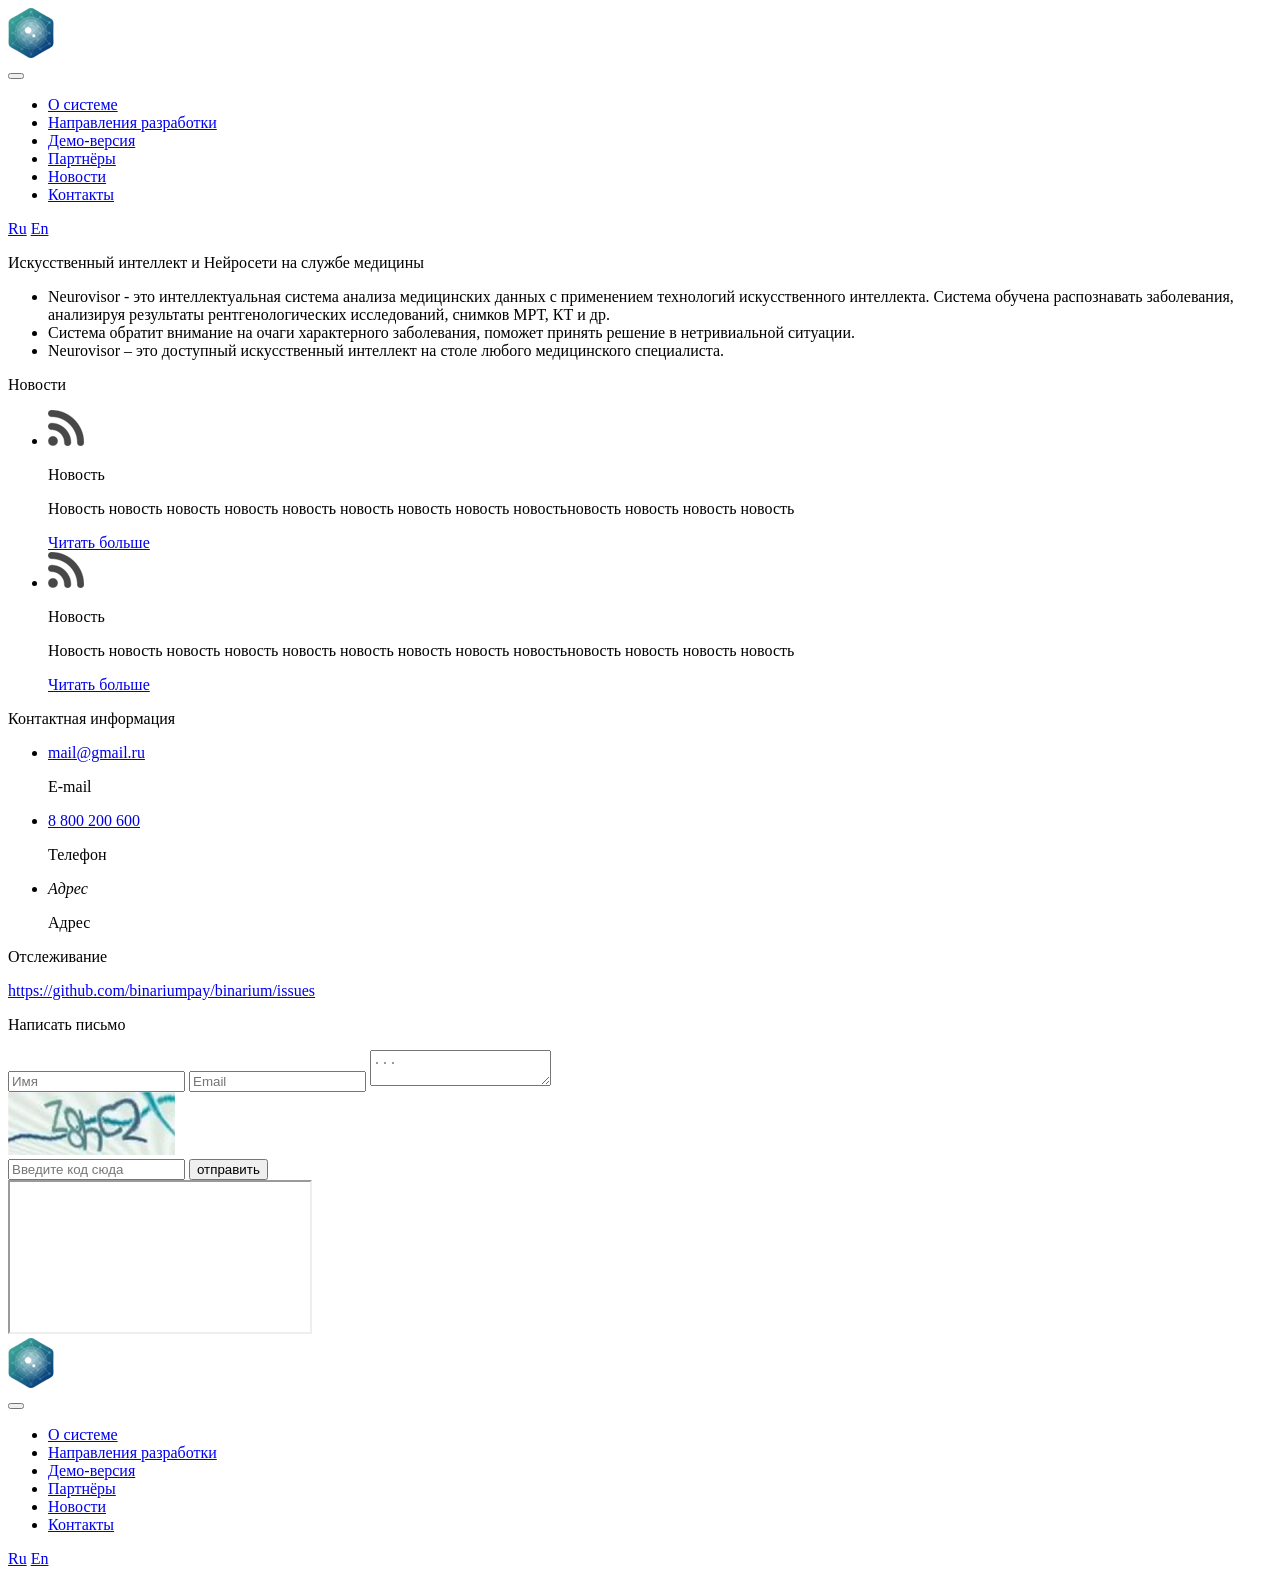
==== index.html @ 5d51b723 "Header" ====
<!DOCTYPE html>
<html lang="ru">
<head>
  <meta charset="UTF-8">
  <meta  name="viewport" content="width=device-width,initial-scale=1">
  <title>Neurovisor</title>
  <link rel="stylesheet" href="css/style.min.css">
</head>
<body>
  <header class="header">
    <div class="header__wrap wrapper">
      <div class="logo">
        <img src="img/images/logo.png" alt="Logo">
      </div>
      <nav class="menu">
        <button type="button" class="menu__btn"></button>
        <ul class="menu__list">
          <li class="menu__item">
            <a href="#" class="menu__link menu__link--active">О системе</a>
          </li>
          <li class="menu__item">
            <a href="#" class="menu__link">Направления разработки</a>
          </li>
          <li class="menu__item">
            <a href="#" class="menu__link">Демо-версия</a>
          </li>
          <li class="menu__item">
            <a href="#" class="menu__link">Партнёры</a>
          </li>
          <li class="menu__item">
            <a href="#" class="menu__link">Новости</a>
          </li>
          <li class="menu__item">
            <a href="#" class="menu__link">Контакты</a>
          </li>
        </ul>
      </nav>
    </div>
    <div class="header__langs">
      <a href="#" class="header__lang header__lang--active">Ru</a>
      <a href="#" class="header__lang">En</a>
    </div>
  </header>
  
  <main>
    <section class="promo">
      <div class="wrapper">
        <div class="promo__info">
          <p class="promo__title">Искусственный интеллект и Нейросети на службе медицины</p>
          <ul class="promo__list">
            <li>Neurovisor - это интеллектуальная система анализа медицинских данных с применением технологий искусственного интеллекта. Система обучена распознавать заболевания, анализируя результаты рентгенологических исследований, снимков МРТ, КТ и др.</li>
            <li>Система обратит внимание на очаги характерного заболевания, поможет принять решение в нетривиальной ситуации.</li>
            <li>Neurovisor – это доступный искусственный интеллект на столе любого медицинского специалиста.</li>
          </ul>
        </div>
      </div>
    </section>
    
    <section class="news">
      <div class="wrapper">
        <p class="title">Новости</p>
        <ul class="news__list">
          <li class="news__block">
            <img src="img/icons/icon-1.png" alt="Новости">
            <p class="news__info">Новость</p>
            <p>Новость новость новость новость новость новость новость новость новостьновость новость новость новость</p>
            <a href="#" class="btn btn--green news__btn">Читать больше</a>
          </li>
          <li class="news__block">
            <img src="img/icons/icon-1.png" alt="Новости">
            <p class="news__info">Новость</p>
            <p>Новость новость новость новость новость новость новость новость новостьновость новость новость новость</p>
            <a href="#" class="btn btn--green news__btn">Читать больше</a>
          </li>
        </ul>
      </div>
    </section>
    
    <section class="subscribe">
      <div class="wrapper">
        <p class="title">Контактная информация</p>
      </div>
    </section>
    
    <section class="feedback wrapper">
      <ul class="feedback__list">
        <li class="feedback__item feedback__item--mail">
          <a href="mailto:mail@gmail.ru">mail@gmail.ru</a>
          <p>E-mail</p>
        </li>
        <li class="feedback__item feedback__item--phone">
          <a href="Tel:+7800200600">8 800 200 600</a>
          <p>Телефон</p>
        </li>
        <li class="feedback__item feedback__item--address">
          <address>Адрес</address>
          <p>Адрес</p>
        </li>
      </ul>
      
      <p class="feedback__title">Отслеживание</p>
      <a href="#" class="feedback__link">https://github.com/binariumpay/binarium/issues</a>
      
      <p class="feedback__title">Написать письмо</p>
      <form action="#" method="post" class="feedback__form">
        <input type="text" name="name" class="feedback__input" placeholder="Имя">
        <input type="email" name="email" class="feedback__input" placeholder="Email">
        <textarea name="text" class="feedback__text" placeholder="..."></textarea>
        <div class="feedback__bottom">
          <div class="feedback__captcha">
            <img src="img/images/captcha.jpg" alt="captcha" width="167" height="63">
          </div>
          <input type="text" class="feedback__number" placeholder="Введите код сюда">
          <button type="submit" class="feedback__btn">отправить</button>
        </div>
      </form>
    </section>
    
     <section class="map">
      <iframe src="https://yandex.com/map-widget/v1/-/CBqy7CbFsC"></iframe>
    </section>
  </main>
  
  <footer class="footer">
    <div class="header__wrap wrapper">
      <div class="logo">
        <img src="img/images/logo.png" alt="Logo">
      </div>
      <nav class="menu">
        <button type="button" class="menu__btn"></button>
        <ul class="menu__list">
          <li class="menu__item">
            <a href="#" class="menu__link menu__link--active">О системе</a>
          </li>
          <li class="menu__item">
            <a href="#" class="menu__link">Направления разработки</a>
          </li>
          <li class="menu__item">
            <a href="#" class="menu__link">Демо-версия</a>
          </li>
          <li class="menu__item">
            <a href="#" class="menu__link">Партнёры</a>
          </li>
          <li class="menu__item">
            <a href="#" class="menu__link">Новости</a>
          </li>
          <li class="menu__item">
            <a href="#" class="menu__link">Контакты</a>
          </li>
        </ul>
      </nav>
    </div>
    <div class="header__langs">
      <a href="#" class="header__lang header__lang--active">Ru</a>
      <a href="#" class="header__lang">En</a>
    </div>
  </footer>
  
  <script src="js/jquery-3.2.1.min.js"></script>
  
  <!-- Mobile menu -->
  <script>
    $('.menu__btn').click(function() {
      $('.menu').toggleClass('menu--opened');
      $('.menu__list').slideToggle();
    })
  </script>
</body>
</html>
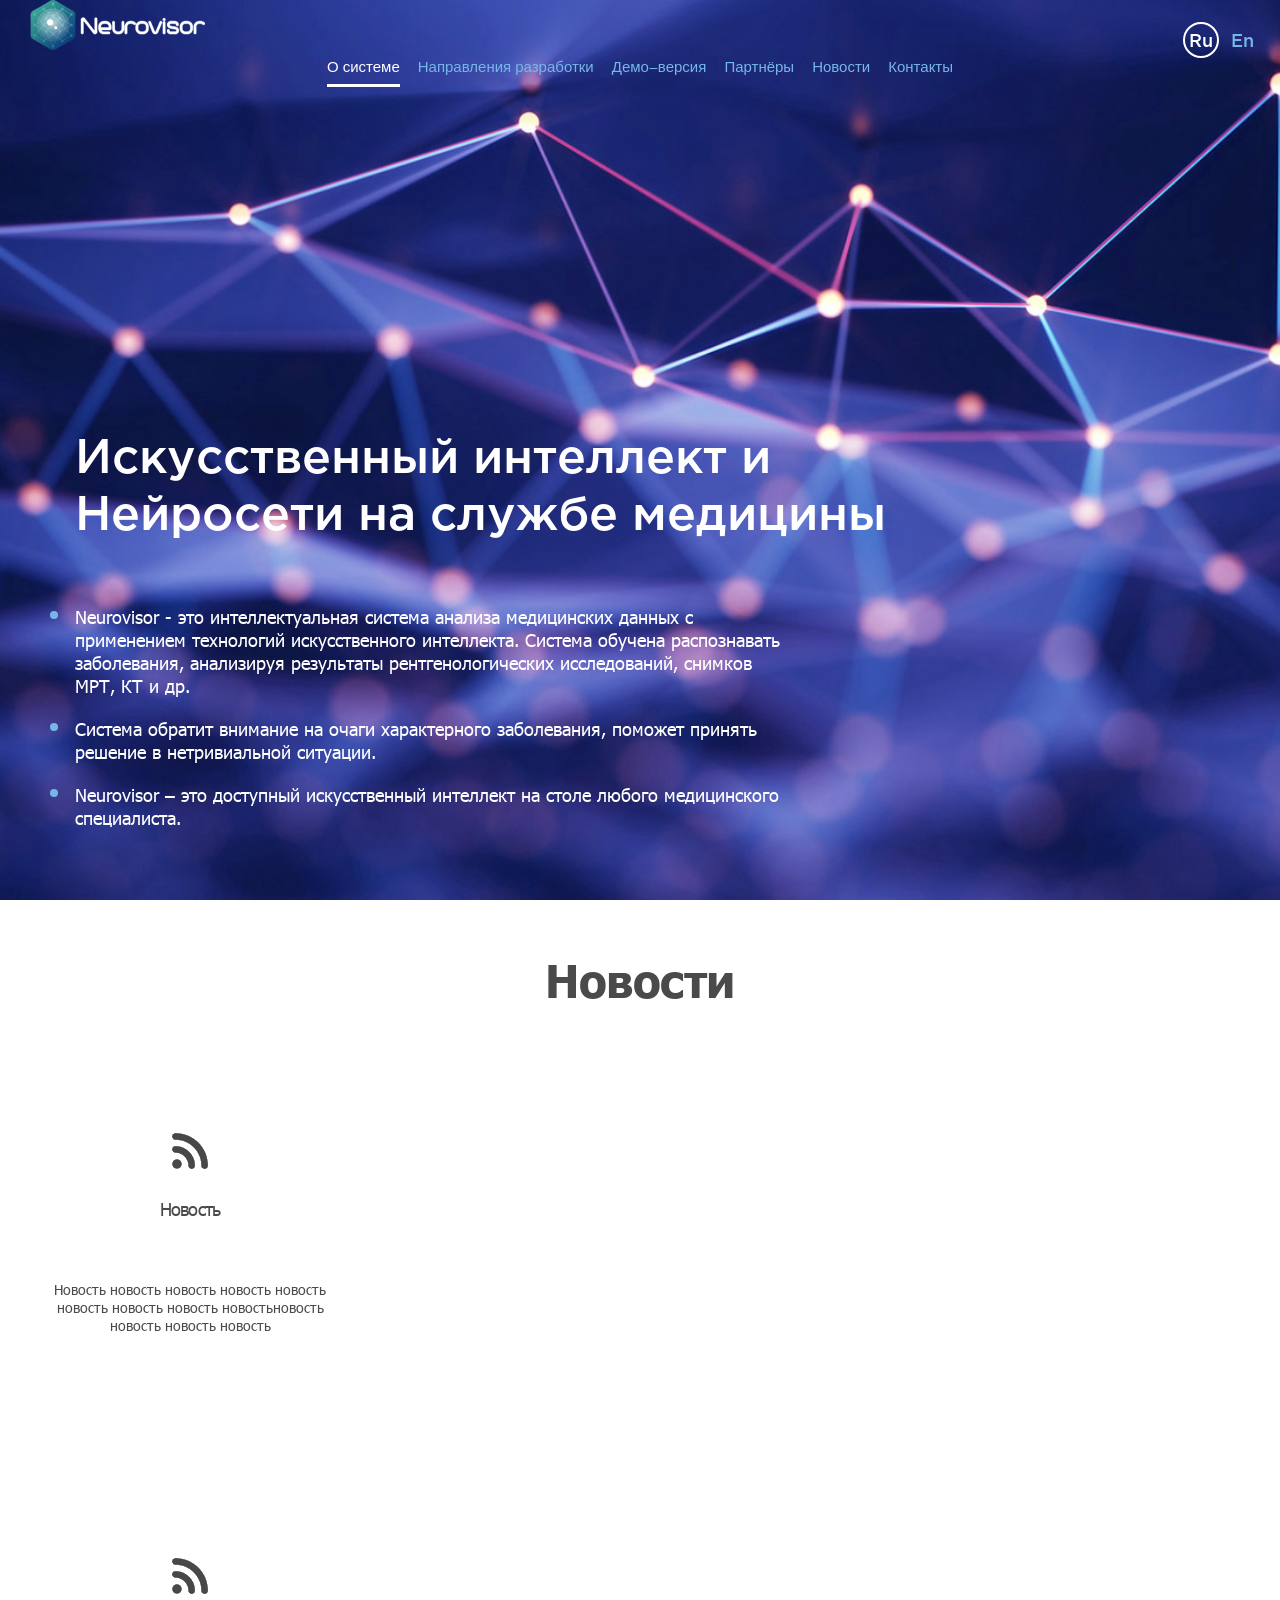
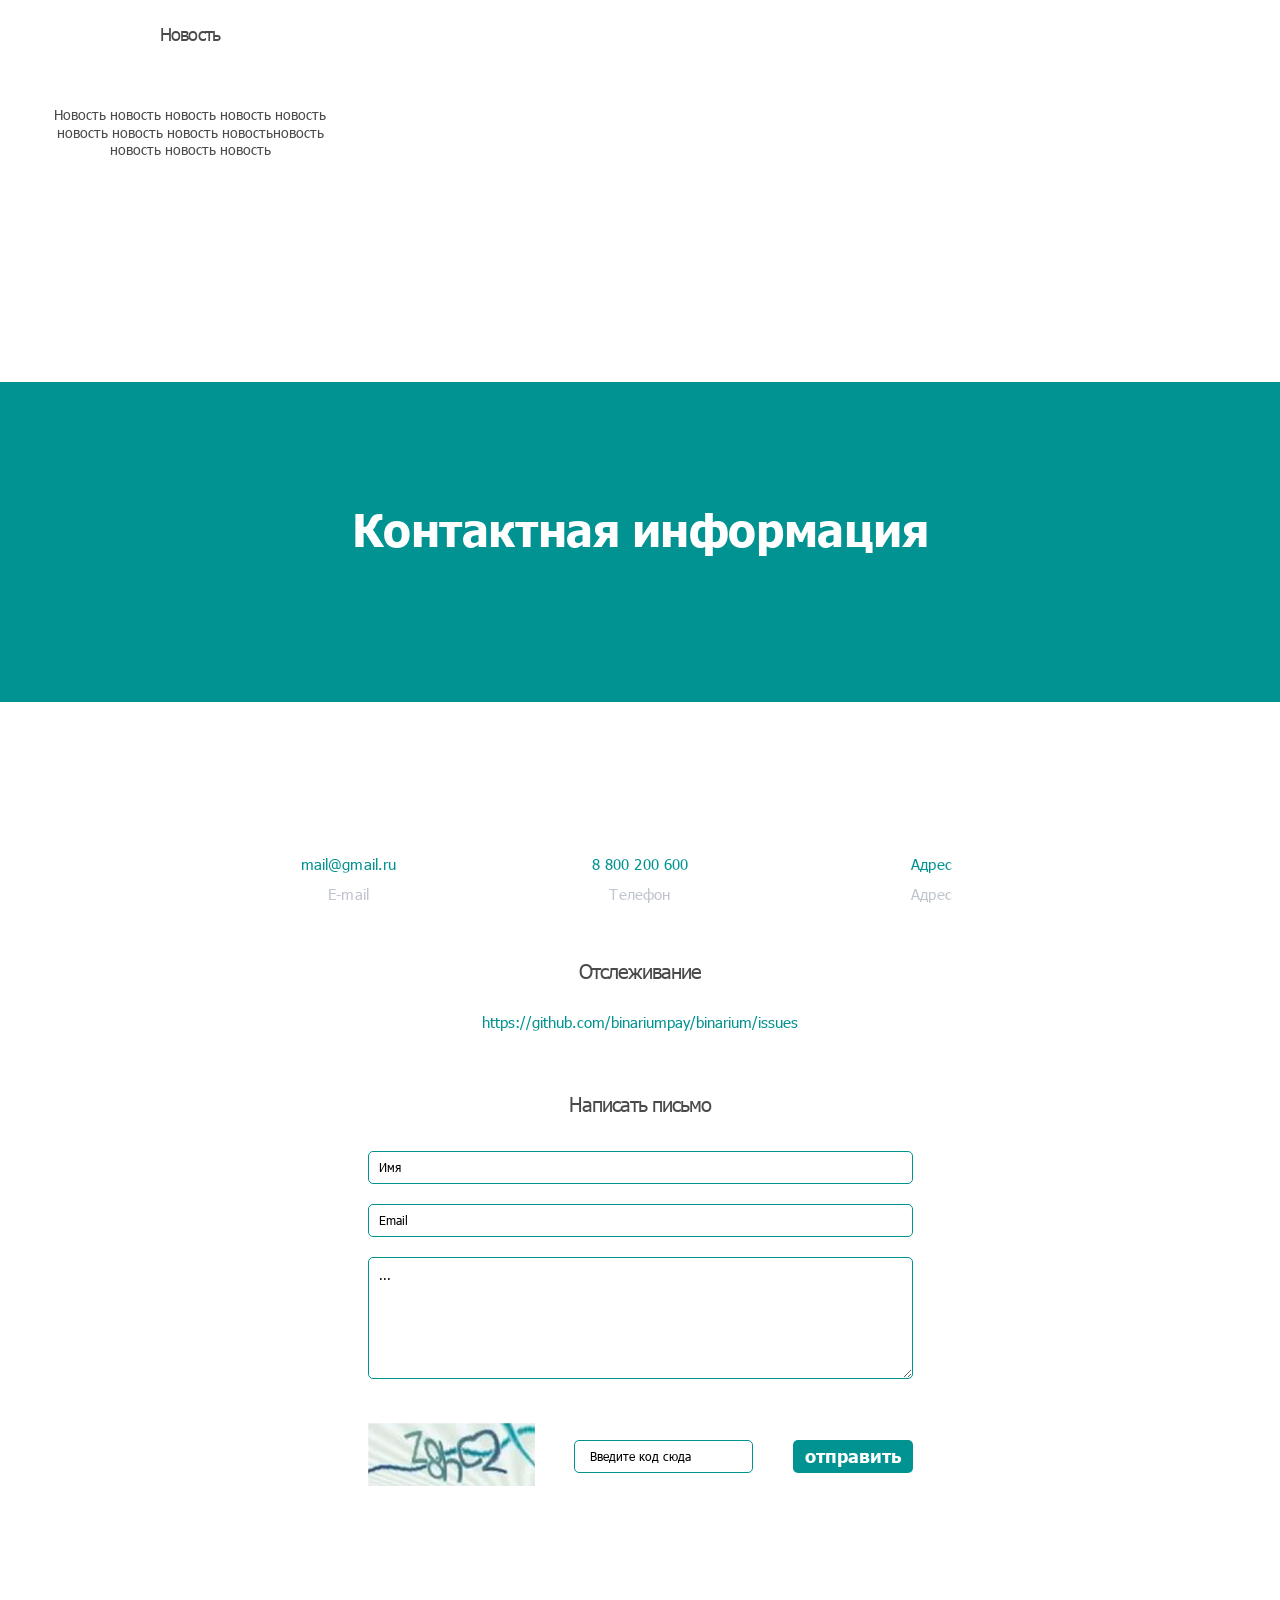
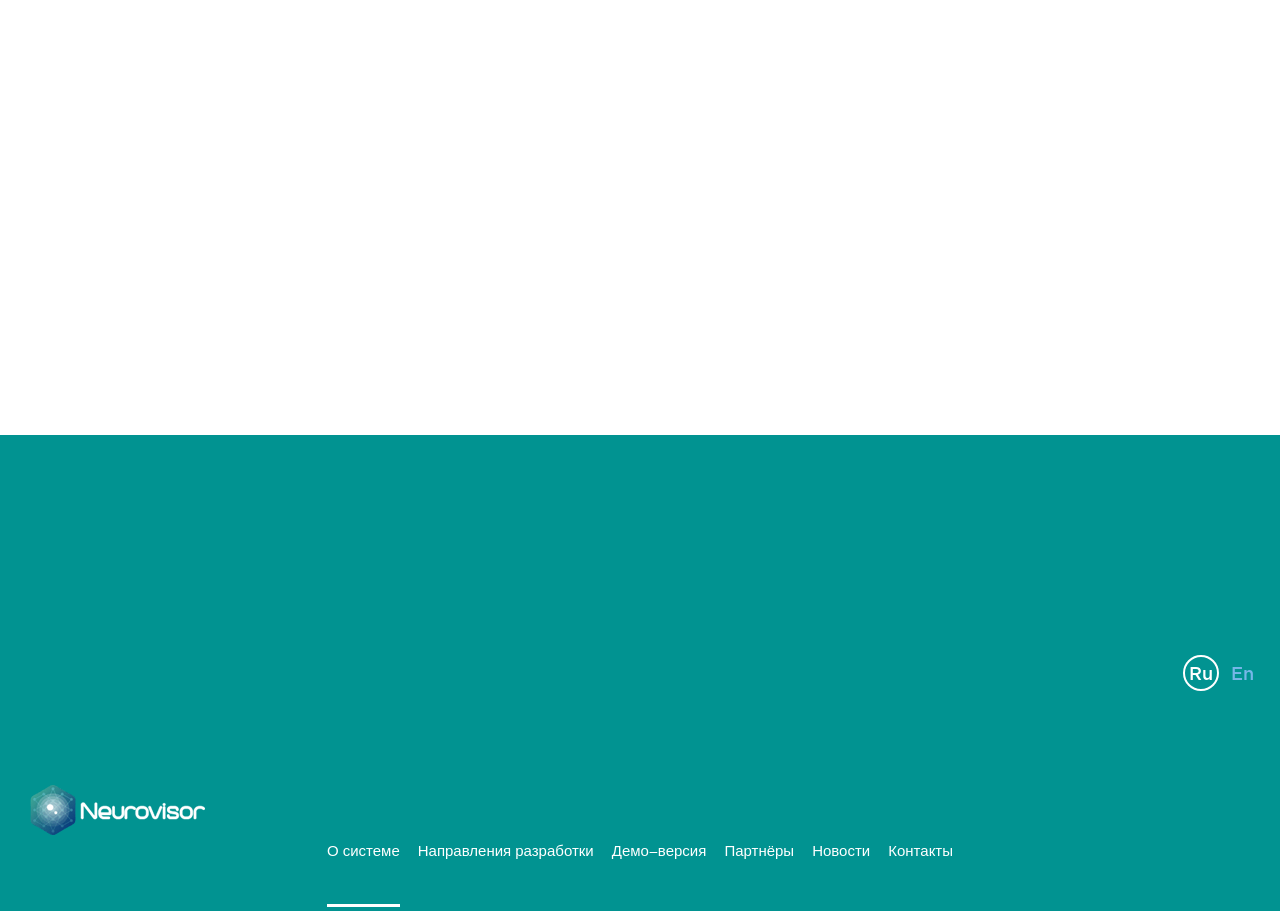
==== commit a8f97b82: "Desktop" ====
--- a/index.html
+++ b/index.html
@@ -8,7 +8,7 @@
 </head>
 <body>
   <header class="header">
-    <div class="header__wrap wrapper">
+    <div class="wrapper wrapper--menu">
       <div class="logo">
         <img src="img/images/logo.png" alt="Logo">
       </div>
@@ -64,13 +64,13 @@
             <img src="img/icons/icon-1.png" alt="Новости">
             <p class="news__info">Новость</p>
             <p>Новость новость новость новость новость новость новость новость новостьновость новость новость новость</p>
-            <a href="#" class="btn btn--green news__btn">Читать больше</a>
+            <a href="#" class="btn news__btn">Читать больше</a>
           </li>
           <li class="news__block">
             <img src="img/icons/icon-1.png" alt="Новости">
             <p class="news__info">Новость</p>
             <p>Новость новость новость новость новость новость новость новость новостьновость новость новость новость</p>
-            <a href="#" class="btn btn--green news__btn">Читать больше</a>
+            <a href="#" class="btn news__btn">Читать больше</a>
           </li>
         </ul>
       </div>
@@ -122,7 +122,7 @@
   </main>
   
   <footer class="footer">
-    <div class="header__wrap wrapper">
+    <div class="wrapper wrapper--menu">
       <div class="logo">
         <img src="img/images/logo.png" alt="Logo">
       </div>
--- a/css/style.min.css
+++ b/css/style.min.css
@@ -0,0 +1,3 @@
+@font-face{font-weight:400;font-family:"Tahoma";font-style:normal;src:url(../fonts/tahoma.woff2) format("woff2"),url(../fonts/tahoma.woff) format("woff")}@font-face{font-weight:700;font-family:"Tahoma";font-style:normal;src:url(../fonts/tahomabd.woff2) format("woff2"),url(../fonts/tahomabd.woff) format("woff")}@font-face{font-weight:400;font-family:"Helios";font-style:normal;src:url(../fonts/Helios.woff2) format("woff2"),url(../fonts/Helios.woff) format("woff")}@font-face{font-weight:500;font-family:"Gotham Pro";font-style:normal;src:url(../fonts/gothapromed.woff2) format("woff2"),url(../fonts/gothapromed.woff) format("woff")}
+/*! normalize.css v4.1.1 | MIT License | github.com/necolas/normalize.css */
+html{font-family:sans-serif;-ms-text-size-adjust:100%;-webkit-text-size-adjust:100%;-webkit-box-sizing:border-box;box-sizing:border-box}body{margin:0;font-family:"Tahoma","Arial",sans-serif;font-size:14px;line-height:1.28;font-weight:400;color:#4a4a4a}article,aside,details,figcaption,figure,footer,header,main,menu,nav,section,summary{display:block}audio,canvas,progress,video{display:inline-block}audio:not([controls]){display:none;height:0}progress,sub,sup{vertical-align:baseline}[hidden],template{display:none}a{background-color:transparent;-webkit-text-decoration-skip:objects;text-decoration:none}a:active,a:hover{outline-width:0}abbr[title]{border-bottom:none;-webkit-text-decoration:underline dotted;text-decoration:underline dotted}b,strong{font-weight:bolder}dfn{font-style:italic}h1{font-size:2em;margin:.67em 0}mark{background-color:#ff0;color:#000}small{font-size:80%}sub,sup{font-size:75%;line-height:0;position:relative}sub{bottom:-.25em}sup{top:-.5em}img{border-style:none;max-width:100%;height:auto}svg:not(:root){overflow:hidden}code,kbd,pre,samp{font-family:monospace,monospace;font-size:1em}hr{-webkit-box-sizing:content-box;box-sizing:content-box;height:0;overflow:visible}button,input{margin:0;overflow:visible}select,textarea{font:inherit;margin:0}optgroup{font-weight:700}button,select{text-transform:none}[type=reset],[type=submit],button,html [type=button]{-webkit-appearance:button}[type=button]::-moz-focus-inner,[type=reset]::-moz-focus-inner,[type=submit]::-moz-focus-inner,button::-moz-focus-inner{border-style:none;padding:0}[type=button]:-moz-focusring,[type=reset]:-moz-focusring,[type=submit]:-moz-focusring,button:-moz-focusring{outline:1px dotted ButtonText}fieldset{border:1px solid silver;margin:0 2px;padding:.35em .625em .75em}legend{color:inherit;display:table;max-width:100%;white-space:normal}textarea{overflow:auto}[type=checkbox],[type=radio],legend{-webkit-box-sizing:border-box;box-sizing:border-box;padding:0}[type=number]::-webkit-inner-spin-button,[type=number]::-webkit-outer-spin-button{height:auto}[type=search]{-webkit-appearance:textfield;outline-offset:-2px}[type=search]::-webkit-search-cancel-button,[type=search]::-webkit-search-decoration{-webkit-appearance:none}::-webkit-input-placeholder{color:inherit;opacity:.54}::-webkit-file-upload-button{-webkit-appearance:button;font:inherit}.reset,figure,ul{margin:0;padding:0}.header__lang:active,.header__lang:hover,.transition{-webkit-transition:ease-out .3s;transition:ease-out .3s}*,:after,:before{-webkit-box-sizing:inherit;box-sizing:inherit}ul{list-style-type:none}button,input{font:inherit;border:0;outline:0}button{cursor:pointer;background-color:transparent}.wrapper{width:1260px;padding-left:20px;padding-right:20px;margin-left:auto;margin-right:auto}.header{position:absolute;top:0;left:0;right:0;z-index:100}.header__langs,.header__wrap{display:-webkit-box;display:-ms-flexbox;display:flex}.header__wrap{padding-top:15px;padding-bottom:15px;-webkit-box-pack:justify;-ms-flex-pack:justify;justify-content:space-between;-webkit-box-align:center;-ms-flex-align:center;align-items:center}.header__langs{position:absolute;right:20px;top:50%;-webkit-transform:translateY(-50%);transform:translateY(-50%)}.header__lang{display:block;margin-left:5px;width:36px;height:36px;font-family:"Gotham Pro","Arial",sans-serif;font-weight:500;font-size:18px;color:#76b7e8;text-align:center;line-height:36px;border-radius:50%;border:2px solid transparent;-webkit-transition:ease-out .3s;transition:ease-out .3s}.header__lang:active,.header__lang:hover{color:#fff}.header__lang--active{color:#fff;border-color:#fff}.menu{margin-left:auto;margin-right:auto}.menu__list{display:-webkit-box;display:-ms-flexbox;display:flex;-webkit-box-pack:center;-ms-flex-pack:center;justify-content:center;-webkit-box-align:center;-ms-flex-align:center;align-items:center}.menu__item{margin-left:9px;margin-right:9px}.menu__link,.menu__link::after{-webkit-transition:ease-out .3s;transition:ease-out .3s}.menu__link{display:block;font-family:"Helios","Arial",sans-serif;font-size:15px;line-height:26px;color:#76b7e8;position:relative}.menu__link::after{content:"";position:absolute;bottom:-7px;left:0;width:0;height:3px;background-color:#fff}.menu__link--active,.menu__link:active,.menu__link:hover{color:#fff;-webkit-transition:ease-out .3s;transition:ease-out .3s}.menu__link--active::after,.menu__link:active::after,.menu__link:hover::after{width:100%;-webkit-transition:ease-out .3s;transition:ease-out .3s}.menu__btn,.promo{background-repeat:no-repeat;background-position:center}.menu__btn{display:none;width:30px;height:30px;background-image:url(../img/icon-menu-ham.svg);background-size:contain}.promo{min-height:100vh;padding-bottom:50px;padding-top:110px;display:-webkit-box;display:-ms-flexbox;display:flex;-webkit-box-orient:vertical;-webkit-box-direction:normal;-ms-flex-direction:column;flex-direction:column;-webkit-box-pack:end;-ms-flex-pack:end;justify-content:flex-end;color:#fff;background-color:#019391;background-image:url(../img/images/bg-main.jpg);background-size:cover}.promo__info{max-width:870px}.promo__title{max-width:100%;margin-top:0;margin-bottom:60px;padding-left:45px;font-family:"Gotham Pro","Arial",sans-serif;font-size:48px;font-weight:500;line-height:1.2}.promo__list{margin:0;padding:0;list-style:none;max-width:765px}.promo__list li{position:relative;padding-left:45px;margin-bottom:20px;font-size:18px}.promo__list li::before{content:"";position:absolute;top:5px;left:20px;width:8px;height:8px;background-color:#76b7e8;border-radius:50%}.btn{height:50px;position:relative;padding-left:17px;padding-right:50px;display:-webkit-box;display:-ms-flexbox;display:flex;-webkit-box-pack:start;-ms-flex-pack:start;justify-content:flex-start;-webkit-box-align:center;-ms-flex-align:center;align-items:center;color:#fff;font-size:15px;letter-spacing:.01em;border:1px solid #fff;border-radius:5px}.btn::after,.btn:hover::after{-webkit-transition:ease-out .3s;transition:ease-out .3s}.btn::after{content:"";position:absolute;top:13px;width:25px;height:25px;background-image:url(../img/ic_keyboard_arrow_right_black_24px.svg);background-repeat:no-repeat;background-size:contain;right:10px}.btn:hover::after{right:5px}.btn:active,.btn:hover{opacity:.85}.btn--green{color:#019391;border-color:#019391}.btn--green::after{background-image:url(../img/ic_arrow_green.svg)}.btn--blue,.btn-center{background-color:#019391}.btn--blue{border-color:#019391;width:220px}.btn-center{width:240px;height:50px;display:-webkit-box;display:-ms-flexbox;display:flex;-webkit-box-pack:center;-ms-flex-pack:center;justify-content:center;-webkit-box-align:center;-ms-flex-align:center;align-items:center;color:#fff;font-size:15px;font-weight:400;letter-spacing:.01em;border:1px solid #019391;border-radius:5px}.btn-center:active,.btn-center:hover{opacity:.8}.title{margin-top:0;margin-bottom:30px;font-size:45px;font-weight:700;text-align:center;line-height:1;letter-spacing:-.01em}.subtitle{max-width:750px;margin:0 auto;font-size:24px;line-height:1.2;text-align:center;letter-spacing:-.025em}.subtitle span{color:#08c;font-weight:700}.footer,.subscribe{color:#fff;background-color:#019391;background-position:center}.subscribe{background-repeat:no-repeat;background-size:cover;padding-top:125px;padding-bottom:125px;background-image:url(../img/bg-4.jpg)}.subscribe .title{margin-bottom:25px}.footer{min-height:476px;padding-top:350px;padding-bottom:20px;position:relative;background-image:url(../img/bg-7.jpg)}.footer::before{content:"";position:absolute;bottom:57px;left:0;width:100%;height:1px;background-color:#019391}.footer .menu{margin-left:0}.footer .menu__list{-webkit-box-pack:center;-ms-flex-pack:center;justify-content:center}.footer .menu__link{color:#fff}.footer .menu__link::after{bottom:-43px;background-color:#fff}.footer,.map,.news{background-repeat:no-repeat;background-size:cover}.map{position:relative;min-height:470px;background-image:url(../img/map.jpg);background-position:center top}.map iframe{display:block;width:100%;height:470px;border:0}.news{padding-top:35px;padding-bottom:110px;text-align:center;background-image:url(../img/bg-3.jpg);background-position:center}.news .title{margin-top:23px;margin-bottom:130px}.news p,.news__btn{margin-left:auto;margin-right:auto}.news p{max-width:300px}.news__info{margin-top:25px;margin-bottom:60px;font-size:18px;letter-spacing:-.05em}.news__btn{width:170px;margin-top:63px}.news__block{width:300px;margin-top:110px;padding-left:20px}.feedback{padding-top:85px;padding-bottom:75px}.feedback p,.feedback__list{margin-left:auto;margin-right:auto}.feedback p{font-size:12px;max-width:525px}.feedback .feedback__title{margin-top:0;margin-bottom:43px;font-size:20px;text-align:center;letter-spacing:-.05em}.feedback .feedback__item p{font-size:15px}.feedback__list{width:870px;margin-bottom:50px;display:-webkit-box;display:-ms-flexbox;display:flex;-webkit-box-pack:justify;-ms-flex-pack:justify;justify-content:space-between;-webkit-box-align:start;-ms-flex-align:start;align-items:flex-start}.feedback__item{width:33%;padding-top:62px;position:relative;font-size:15px;line-height:30px;letter-spacing:.01em;text-align:center}.feedback__item a,.feedback__item address{color:#019391;font-style:normal}.feedback__item a:active,.feedback__item a:hover,.feedback__link:active,.feedback__link:hover{text-decoration:underline}.feedback__item p{color:#c0c4cf;margin:0}.feedback__item::before{content:"";position:absolute;top:0;left:50%;-webkit-transform:translateX(-50%);transform:translateX(-50%);background-repeat:no-repeat;background-size:contain}.feedback__item--mail::before{width:20px;height:16px;background-image:url(../img/icon-mail.svg)}.feedback__item--phone::before{width:25px;height:25px;top:-5px;background-image:url(../img/icon-phone.svg)}.feedback__item--address::before{width:27px;height:27px;top:-5px;background-image:url(../img/icon-location-red.svg)}.feedback__link{margin-top:-15px;margin-bottom:60px;display:block;text-align:center;color:#019391;font-size:15px}.feedback__form{width:545px;margin-left:auto;margin-right:auto;margin-top:-10px}.feedback__input,.feedback__number,.feedback__text{font-size:12px;border-radius:5px;border:1px solid #019391}.feedback__input,.feedback__text{width:100%}.feedback__input{padding:0 10px}.feedback__input::-webkit-input-placeholder,.feedback__number::-webkit-input-placeholder,.feedback__text::-webkit-input-placeholder{opacity:1}.feedback__input::-moz-placeholder,.feedback__number::-moz-placeholder,.feedback__text::-moz-placeholder{opacity:1}.feedback__input::-ms-input-placeholder,.feedback__number::-ms-input-placeholder,.feedback__text::-ms-input-placeholder{opacity:1}.feedback__input::placeholder,.feedback__number::placeholder,.feedback__text::placeholder{opacity:1}.feedback__input{height:33px;margin-bottom:20px}.feedback__text{height:122px;min-height:122px;margin-bottom:40px;padding:10px;outline:0}.feedback__bottom{display:-webkit-box;display:-ms-flexbox;display:flex;-webkit-box-pack:justify;-ms-flex-pack:justify;justify-content:space-between;-webkit-box-align:center;-ms-flex-align:center;align-items:center}.feedback__number{width:179px;height:33px;padding:0 15px}.feedback__btn{width:120px;height:33px;font-size:18px;font-weight:700;color:#fff;background-color:#019391;border-radius:5px}.feedback__btn:active,.feedback__btn:hover{opacity:.85}
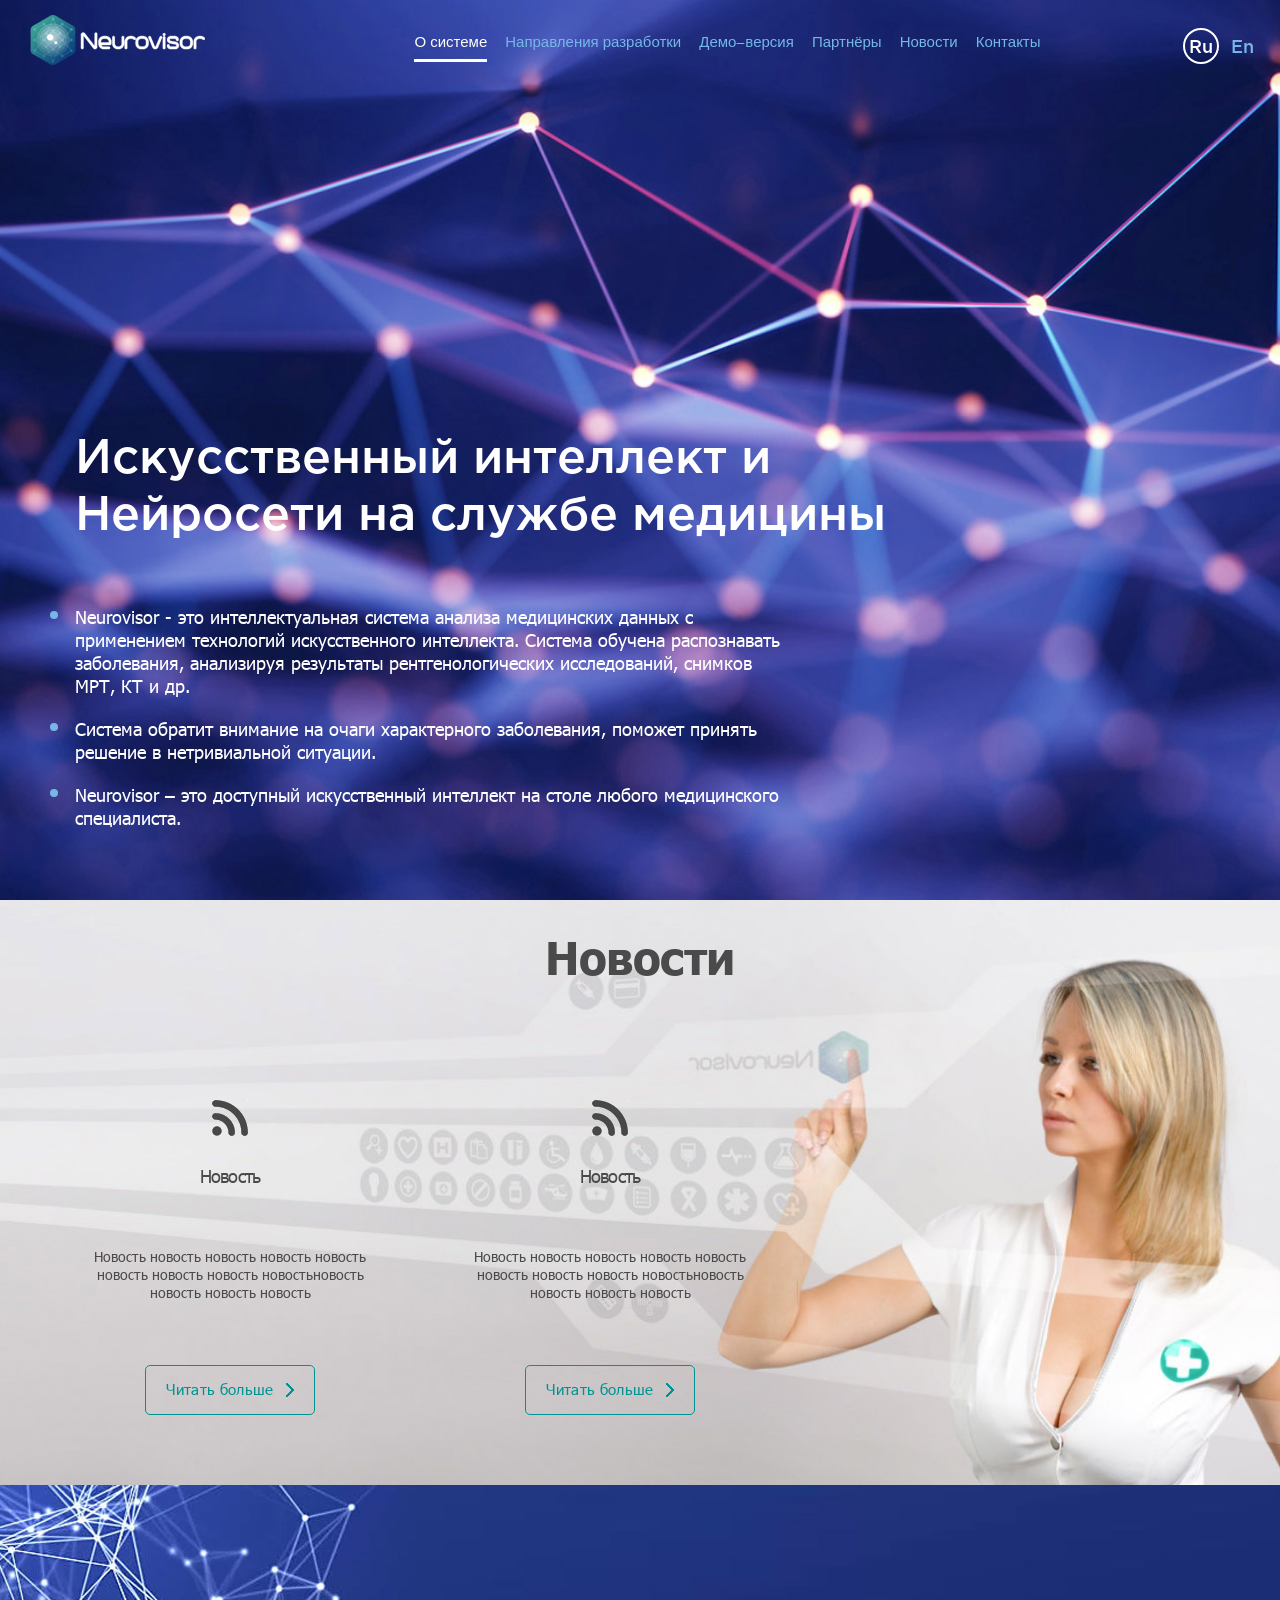
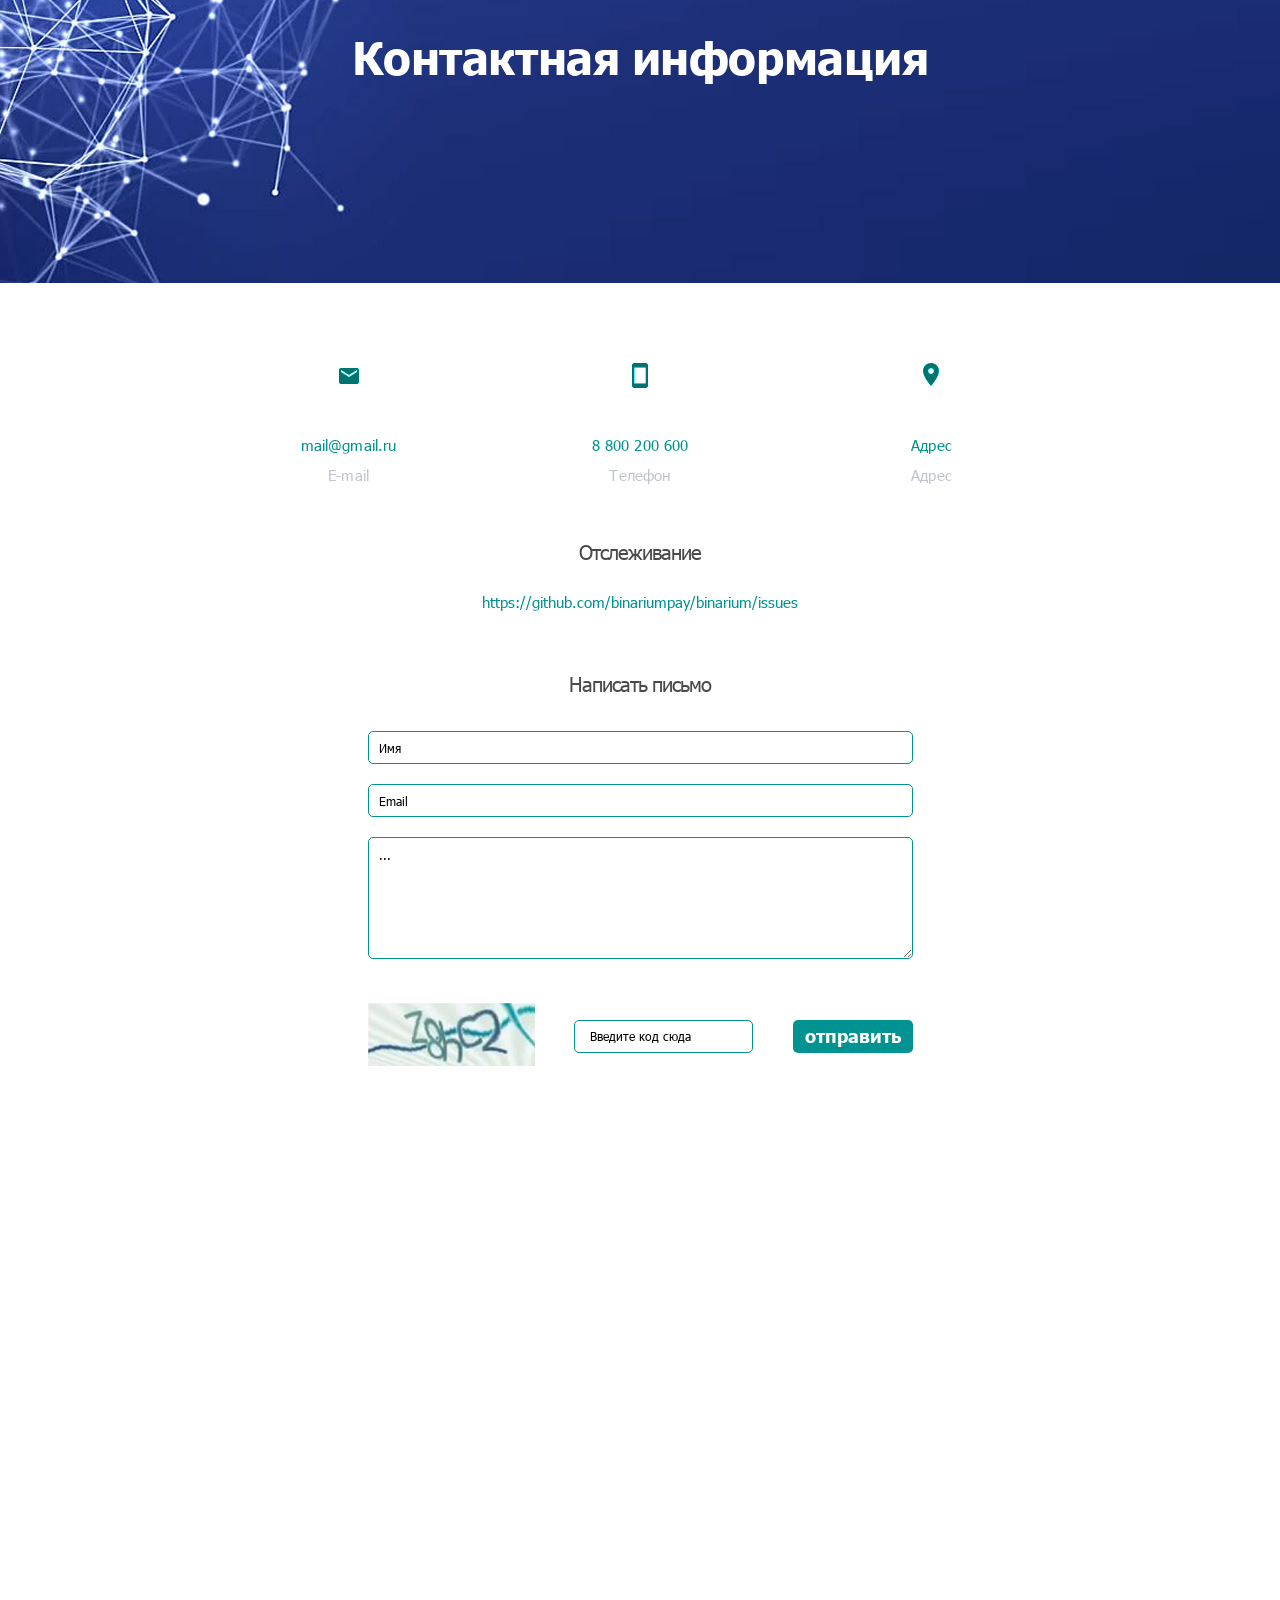
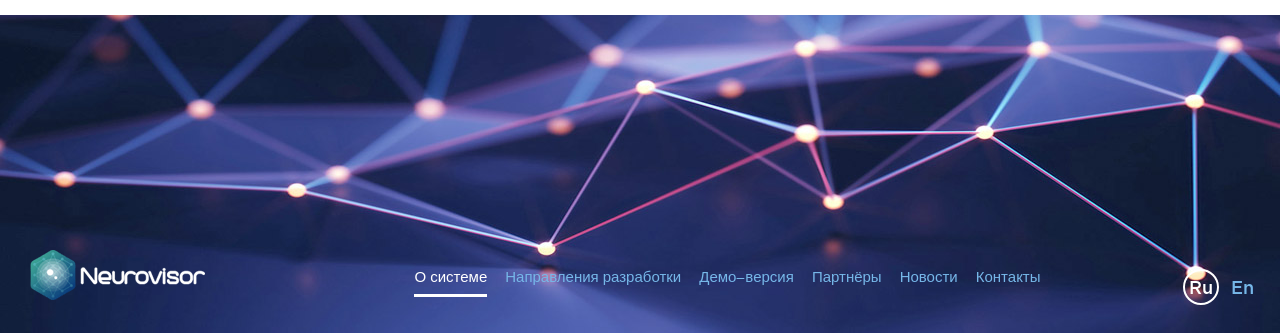
==== commit bb53a8c0: "Adaptive" ====
--- a/index.html
+++ b/index.html
@@ -127,7 +127,6 @@
         <img src="img/images/logo.png" alt="Logo">
       </div>
       <nav class="menu">
-        <button type="button" class="menu__btn"></button>
         <ul class="menu__list">
           <li class="menu__item">
             <a href="#" class="menu__link menu__link--active">О системе</a>
--- a/css/style.min.css
+++ b/css/style.min.css
@@ -1,3 +1,3 @@
 @font-face{font-weight:400;font-family:"Tahoma";font-style:normal;src:url(../fonts/tahoma.woff2) format("woff2"),url(../fonts/tahoma.woff) format("woff")}@font-face{font-weight:700;font-family:"Tahoma";font-style:normal;src:url(../fonts/tahomabd.woff2) format("woff2"),url(../fonts/tahomabd.woff) format("woff")}@font-face{font-weight:400;font-family:"Helios";font-style:normal;src:url(../fonts/Helios.woff2) format("woff2"),url(../fonts/Helios.woff) format("woff")}@font-face{font-weight:500;font-family:"Gotham Pro";font-style:normal;src:url(../fonts/gothapromed.woff2) format("woff2"),url(../fonts/gothapromed.woff) format("woff")}
 /*! normalize.css v4.1.1 | MIT License | github.com/necolas/normalize.css */
-html{font-family:sans-serif;-ms-text-size-adjust:100%;-webkit-text-size-adjust:100%;-webkit-box-sizing:border-box;box-sizing:border-box}body{margin:0;font-family:"Tahoma","Arial",sans-serif;font-size:14px;line-height:1.28;font-weight:400;color:#4a4a4a}article,aside,details,figcaption,figure,footer,header,main,menu,nav,section,summary{display:block}audio,canvas,progress,video{display:inline-block}audio:not([controls]){display:none;height:0}progress,sub,sup{vertical-align:baseline}[hidden],template{display:none}a{background-color:transparent;-webkit-text-decoration-skip:objects;text-decoration:none}a:active,a:hover{outline-width:0}abbr[title]{border-bottom:none;-webkit-text-decoration:underline dotted;text-decoration:underline dotted}b,strong{font-weight:bolder}dfn{font-style:italic}h1{font-size:2em;margin:.67em 0}mark{background-color:#ff0;color:#000}small{font-size:80%}sub,sup{font-size:75%;line-height:0;position:relative}sub{bottom:-.25em}sup{top:-.5em}img{border-style:none;max-width:100%;height:auto}svg:not(:root){overflow:hidden}code,kbd,pre,samp{font-family:monospace,monospace;font-size:1em}hr{-webkit-box-sizing:content-box;box-sizing:content-box;height:0;overflow:visible}button,input{margin:0;overflow:visible}select,textarea{font:inherit;margin:0}optgroup{font-weight:700}button,select{text-transform:none}[type=reset],[type=submit],button,html [type=button]{-webkit-appearance:button}[type=button]::-moz-focus-inner,[type=reset]::-moz-focus-inner,[type=submit]::-moz-focus-inner,button::-moz-focus-inner{border-style:none;padding:0}[type=button]:-moz-focusring,[type=reset]:-moz-focusring,[type=submit]:-moz-focusring,button:-moz-focusring{outline:1px dotted ButtonText}fieldset{border:1px solid silver;margin:0 2px;padding:.35em .625em .75em}legend{color:inherit;display:table;max-width:100%;white-space:normal}textarea{overflow:auto}[type=checkbox],[type=radio],legend{-webkit-box-sizing:border-box;box-sizing:border-box;padding:0}[type=number]::-webkit-inner-spin-button,[type=number]::-webkit-outer-spin-button{height:auto}[type=search]{-webkit-appearance:textfield;outline-offset:-2px}[type=search]::-webkit-search-cancel-button,[type=search]::-webkit-search-decoration{-webkit-appearance:none}::-webkit-input-placeholder{color:inherit;opacity:.54}::-webkit-file-upload-button{-webkit-appearance:button;font:inherit}.reset,figure,ul{margin:0;padding:0}.header__lang:active,.header__lang:hover,.transition{-webkit-transition:ease-out .3s;transition:ease-out .3s}*,:after,:before{-webkit-box-sizing:inherit;box-sizing:inherit}ul{list-style-type:none}button,input{font:inherit;border:0;outline:0}button{cursor:pointer;background-color:transparent}.wrapper{width:1260px;padding-left:20px;padding-right:20px;margin-left:auto;margin-right:auto}.header{position:absolute;top:0;left:0;right:0;z-index:100}.header__langs,.header__wrap{display:-webkit-box;display:-ms-flexbox;display:flex}.header__wrap{padding-top:15px;padding-bottom:15px;-webkit-box-pack:justify;-ms-flex-pack:justify;justify-content:space-between;-webkit-box-align:center;-ms-flex-align:center;align-items:center}.header__langs{position:absolute;right:20px;top:50%;-webkit-transform:translateY(-50%);transform:translateY(-50%)}.header__lang{display:block;margin-left:5px;width:36px;height:36px;font-family:"Gotham Pro","Arial",sans-serif;font-weight:500;font-size:18px;color:#76b7e8;text-align:center;line-height:36px;border-radius:50%;border:2px solid transparent;-webkit-transition:ease-out .3s;transition:ease-out .3s}.header__lang:active,.header__lang:hover{color:#fff}.header__lang--active{color:#fff;border-color:#fff}.menu{margin-left:auto;margin-right:auto}.menu__list{display:-webkit-box;display:-ms-flexbox;display:flex;-webkit-box-pack:center;-ms-flex-pack:center;justify-content:center;-webkit-box-align:center;-ms-flex-align:center;align-items:center}.menu__item{margin-left:9px;margin-right:9px}.menu__link,.menu__link::after{-webkit-transition:ease-out .3s;transition:ease-out .3s}.menu__link{display:block;font-family:"Helios","Arial",sans-serif;font-size:15px;line-height:26px;color:#76b7e8;position:relative}.menu__link::after{content:"";position:absolute;bottom:-7px;left:0;width:0;height:3px;background-color:#fff}.menu__link--active,.menu__link:active,.menu__link:hover{color:#fff;-webkit-transition:ease-out .3s;transition:ease-out .3s}.menu__link--active::after,.menu__link:active::after,.menu__link:hover::after{width:100%;-webkit-transition:ease-out .3s;transition:ease-out .3s}.menu__btn,.promo{background-repeat:no-repeat;background-position:center}.menu__btn{display:none;width:30px;height:30px;background-image:url(../img/icon-menu-ham.svg);background-size:contain}.promo{min-height:100vh;padding-bottom:50px;padding-top:110px;display:-webkit-box;display:-ms-flexbox;display:flex;-webkit-box-orient:vertical;-webkit-box-direction:normal;-ms-flex-direction:column;flex-direction:column;-webkit-box-pack:end;-ms-flex-pack:end;justify-content:flex-end;color:#fff;background-color:#019391;background-image:url(../img/images/bg-main.jpg);background-size:cover}.promo__info{max-width:870px}.promo__title{max-width:100%;margin-top:0;margin-bottom:60px;padding-left:45px;font-family:"Gotham Pro","Arial",sans-serif;font-size:48px;font-weight:500;line-height:1.2}.promo__list{margin:0;padding:0;list-style:none;max-width:765px}.promo__list li{position:relative;padding-left:45px;margin-bottom:20px;font-size:18px}.promo__list li::before{content:"";position:absolute;top:5px;left:20px;width:8px;height:8px;background-color:#76b7e8;border-radius:50%}.btn{height:50px;position:relative;padding-left:17px;padding-right:50px;display:-webkit-box;display:-ms-flexbox;display:flex;-webkit-box-pack:start;-ms-flex-pack:start;justify-content:flex-start;-webkit-box-align:center;-ms-flex-align:center;align-items:center;color:#fff;font-size:15px;letter-spacing:.01em;border:1px solid #fff;border-radius:5px}.btn::after,.btn:hover::after{-webkit-transition:ease-out .3s;transition:ease-out .3s}.btn::after{content:"";position:absolute;top:13px;width:25px;height:25px;background-image:url(../img/ic_keyboard_arrow_right_black_24px.svg);background-repeat:no-repeat;background-size:contain;right:10px}.btn:hover::after{right:5px}.btn:active,.btn:hover{opacity:.85}.btn--green{color:#019391;border-color:#019391}.btn--green::after{background-image:url(../img/ic_arrow_green.svg)}.btn--blue,.btn-center{background-color:#019391}.btn--blue{border-color:#019391;width:220px}.btn-center{width:240px;height:50px;display:-webkit-box;display:-ms-flexbox;display:flex;-webkit-box-pack:center;-ms-flex-pack:center;justify-content:center;-webkit-box-align:center;-ms-flex-align:center;align-items:center;color:#fff;font-size:15px;font-weight:400;letter-spacing:.01em;border:1px solid #019391;border-radius:5px}.btn-center:active,.btn-center:hover{opacity:.8}.title{margin-top:0;margin-bottom:30px;font-size:45px;font-weight:700;text-align:center;line-height:1;letter-spacing:-.01em}.subtitle{max-width:750px;margin:0 auto;font-size:24px;line-height:1.2;text-align:center;letter-spacing:-.025em}.subtitle span{color:#08c;font-weight:700}.footer,.subscribe{color:#fff;background-color:#019391;background-position:center}.subscribe{background-repeat:no-repeat;background-size:cover;padding-top:125px;padding-bottom:125px;background-image:url(../img/bg-4.jpg)}.subscribe .title{margin-bottom:25px}.footer{min-height:476px;padding-top:350px;padding-bottom:20px;position:relative;background-image:url(../img/bg-7.jpg)}.footer::before{content:"";position:absolute;bottom:57px;left:0;width:100%;height:1px;background-color:#019391}.footer .menu{margin-left:0}.footer .menu__list{-webkit-box-pack:center;-ms-flex-pack:center;justify-content:center}.footer .menu__link{color:#fff}.footer .menu__link::after{bottom:-43px;background-color:#fff}.footer,.map,.news{background-repeat:no-repeat;background-size:cover}.map{position:relative;min-height:470px;background-image:url(../img/map.jpg);background-position:center top}.map iframe{display:block;width:100%;height:470px;border:0}.news{padding-top:35px;padding-bottom:110px;text-align:center;background-image:url(../img/bg-3.jpg);background-position:center}.news .title{margin-top:23px;margin-bottom:130px}.news p,.news__btn{margin-left:auto;margin-right:auto}.news p{max-width:300px}.news__info{margin-top:25px;margin-bottom:60px;font-size:18px;letter-spacing:-.05em}.news__btn{width:170px;margin-top:63px}.news__block{width:300px;margin-top:110px;padding-left:20px}.feedback{padding-top:85px;padding-bottom:75px}.feedback p,.feedback__list{margin-left:auto;margin-right:auto}.feedback p{font-size:12px;max-width:525px}.feedback .feedback__title{margin-top:0;margin-bottom:43px;font-size:20px;text-align:center;letter-spacing:-.05em}.feedback .feedback__item p{font-size:15px}.feedback__list{width:870px;margin-bottom:50px;display:-webkit-box;display:-ms-flexbox;display:flex;-webkit-box-pack:justify;-ms-flex-pack:justify;justify-content:space-between;-webkit-box-align:start;-ms-flex-align:start;align-items:flex-start}.feedback__item{width:33%;padding-top:62px;position:relative;font-size:15px;line-height:30px;letter-spacing:.01em;text-align:center}.feedback__item a,.feedback__item address{color:#019391;font-style:normal}.feedback__item a:active,.feedback__item a:hover,.feedback__link:active,.feedback__link:hover{text-decoration:underline}.feedback__item p{color:#c0c4cf;margin:0}.feedback__item::before{content:"";position:absolute;top:0;left:50%;-webkit-transform:translateX(-50%);transform:translateX(-50%);background-repeat:no-repeat;background-size:contain}.feedback__item--mail::before{width:20px;height:16px;background-image:url(../img/icon-mail.svg)}.feedback__item--phone::before{width:25px;height:25px;top:-5px;background-image:url(../img/icon-phone.svg)}.feedback__item--address::before{width:27px;height:27px;top:-5px;background-image:url(../img/icon-location-red.svg)}.feedback__link{margin-top:-15px;margin-bottom:60px;display:block;text-align:center;color:#019391;font-size:15px}.feedback__form{width:545px;margin-left:auto;margin-right:auto;margin-top:-10px}.feedback__input,.feedback__number,.feedback__text{font-size:12px;border-radius:5px;border:1px solid #019391}.feedback__input,.feedback__text{width:100%}.feedback__input{padding:0 10px}.feedback__input::-webkit-input-placeholder,.feedback__number::-webkit-input-placeholder,.feedback__text::-webkit-input-placeholder{opacity:1}.feedback__input::-moz-placeholder,.feedback__number::-moz-placeholder,.feedback__text::-moz-placeholder{opacity:1}.feedback__input::-ms-input-placeholder,.feedback__number::-ms-input-placeholder,.feedback__text::-ms-input-placeholder{opacity:1}.feedback__input::placeholder,.feedback__number::placeholder,.feedback__text::placeholder{opacity:1}.feedback__input{height:33px;margin-bottom:20px}.feedback__text{height:122px;min-height:122px;margin-bottom:40px;padding:10px;outline:0}.feedback__bottom{display:-webkit-box;display:-ms-flexbox;display:flex;-webkit-box-pack:justify;-ms-flex-pack:justify;justify-content:space-between;-webkit-box-align:center;-ms-flex-align:center;align-items:center}.feedback__number{width:179px;height:33px;padding:0 15px}.feedback__btn{width:120px;height:33px;font-size:18px;font-weight:700;color:#fff;background-color:#019391;border-radius:5px}.feedback__btn:active,.feedback__btn:hover{opacity:.85}+html{font-family:sans-serif;-ms-text-size-adjust:100%;-webkit-text-size-adjust:100%;-webkit-box-sizing:border-box;box-sizing:border-box}body{margin:0;font-family:"Tahoma","Arial",sans-serif;font-size:14px;line-height:1.28;font-weight:400;color:#4a4a4a}article,aside,details,figcaption,figure,footer,header,main,menu,nav,section,summary{display:block}audio,canvas,progress,video{display:inline-block}audio:not([controls]){display:none;height:0}progress,sub,sup{vertical-align:baseline}[hidden],template{display:none}a{background-color:transparent;-webkit-text-decoration-skip:objects;text-decoration:none}a:active,a:hover{outline-width:0}abbr[title]{border-bottom:none;-webkit-text-decoration:underline dotted;text-decoration:underline dotted}b,strong{font-weight:bolder}dfn{font-style:italic}h1{font-size:2em;margin:.67em 0}mark{background-color:#ff0;color:#000}small{font-size:80%}sub,sup{font-size:75%;line-height:0;position:relative}sub{bottom:-.25em}sup{top:-.5em}img{border-style:none;max-width:100%;height:auto}svg:not(:root){overflow:hidden}code,kbd,pre,samp{font-family:monospace,monospace;font-size:1em}hr{-webkit-box-sizing:content-box;box-sizing:content-box;height:0;overflow:visible}button,input{margin:0;overflow:visible}select,textarea{font:inherit;margin:0}optgroup{font-weight:700}button,select{text-transform:none}[type=reset],[type=submit],button,html [type=button]{-webkit-appearance:button}[type=button]::-moz-focus-inner,[type=reset]::-moz-focus-inner,[type=submit]::-moz-focus-inner,button::-moz-focus-inner{border-style:none;padding:0}[type=button]:-moz-focusring,[type=reset]:-moz-focusring,[type=submit]:-moz-focusring,button:-moz-focusring{outline:1px dotted ButtonText}fieldset{border:1px solid silver;margin:0 2px;padding:.35em .625em .75em}legend{color:inherit;display:table;max-width:100%;white-space:normal}textarea{overflow:auto}[type=checkbox],[type=radio],legend{-webkit-box-sizing:border-box;box-sizing:border-box;padding:0}[type=number]::-webkit-inner-spin-button,[type=number]::-webkit-outer-spin-button{height:auto}[type=search]{-webkit-appearance:textfield;outline-offset:-2px}[type=search]::-webkit-search-cancel-button,[type=search]::-webkit-search-decoration{-webkit-appearance:none}::-webkit-input-placeholder{color:inherit;opacity:.54}::-webkit-file-upload-button{-webkit-appearance:button;font:inherit}.reset,figure,ul{margin:0;padding:0}.header__lang:active,.header__lang:hover,.transition{-webkit-transition:ease-out .3s;transition:ease-out .3s}*,:after,:before{-webkit-box-sizing:inherit;box-sizing:inherit}ul{list-style-type:none}button,input{font:inherit;border:0;outline:0}button{cursor:pointer;background-color:transparent}.wrapper{width:1260px;padding-left:20px;padding-right:20px;margin-left:auto;margin-right:auto}.wrapper--menu{padding-top:15px;padding-bottom:15px;display:-webkit-box;display:-ms-flexbox;display:flex;-webkit-box-pack:justify;-ms-flex-pack:justify;justify-content:space-between;-webkit-box-align:center;-ms-flex-align:center;align-items:center}.header{position:absolute;top:0;left:0;right:0;z-index:100}.header__langs{position:absolute;right:20px;top:28px;display:-webkit-box;display:-ms-flexbox;display:flex}.header__lang{display:block;margin-left:5px;width:36px;height:36px;font-family:"Gotham Pro","Arial",sans-serif;font-weight:500;font-size:18px;color:#76b7e8;text-align:center;line-height:36px;border-radius:50%;border:2px solid transparent;-webkit-transition:ease-out .3s;transition:ease-out .3s}.header__lang:active,.header__lang:hover{color:#fff}.header__lang--active{color:#fff;border-color:#fff}.menu{margin-left:auto;margin-right:auto}.menu__list{display:-webkit-box;display:-ms-flexbox;display:flex;-webkit-box-pack:center;-ms-flex-pack:center;justify-content:center;-webkit-box-align:center;-ms-flex-align:center;align-items:center}.menu__item{margin-left:9px;margin-right:9px}.menu__link,.menu__link::after{-webkit-transition:ease-out .3s;transition:ease-out .3s}.menu__link{display:block;font-family:"Helios","Arial",sans-serif;font-size:15px;line-height:26px;color:#76b7e8;position:relative}.menu__link::after{content:"";position:absolute;bottom:-7px;left:0;width:0;height:3px;background-color:#fff}.menu__link--active,.menu__link:active,.menu__link:hover{color:#fff;-webkit-transition:ease-out .3s;transition:ease-out .3s}.menu__link--active::after,.menu__link:active::after,.menu__link:hover::after{width:100%;-webkit-transition:ease-out .3s;transition:ease-out .3s}.menu__btn,.promo{background-repeat:no-repeat;background-position:center}.menu__btn{display:none;width:30px;height:30px;background-image:url(../img/icon-menu-ham.svg);background-size:contain}.promo{min-height:100vh;padding-bottom:50px;padding-top:110px;display:-webkit-box;display:-ms-flexbox;display:flex;-webkit-box-orient:vertical;-webkit-box-direction:normal;-ms-flex-direction:column;flex-direction:column;-webkit-box-pack:end;-ms-flex-pack:end;justify-content:flex-end;color:#fff;background-color:#019391;background-image:url(../img/images/bg-main.jpg);background-size:cover}.promo__info{max-width:870px}.promo__title{max-width:100%;margin-top:0;margin-bottom:60px;padding-left:45px;font-family:"Gotham Pro","Arial",sans-serif;font-size:48px;font-weight:500;line-height:1.2}.promo__list{margin:0;padding:0;list-style:none;max-width:765px}.promo__list li{position:relative;padding-left:45px;margin-bottom:20px;font-size:18px}.promo__list li::before{content:"";position:absolute;top:5px;left:20px;width:8px;height:8px;background-color:#76b7e8;border-radius:50%}.btn{height:50px;position:relative;padding:0 20px;display:-webkit-box;display:-ms-flexbox;display:flex;-webkit-box-pack:start;-ms-flex-pack:start;justify-content:flex-start;-webkit-box-align:center;-ms-flex-align:center;align-items:center;color:#019391;font-size:15px;letter-spacing:.01em;border:1px solid #019391;border-radius:5px}.btn::after,.feedback__item::before{content:"";position:absolute;background-repeat:no-repeat;background-size:contain}.btn::after,.btn:hover::after{-webkit-transition:ease-out .3s;transition:ease-out .3s}.btn::after{-webkit-transform:translateY(-50%);transform:translateY(-50%);width:8px;height:14px;background-image:url([data-uri]);top:50%;right:20px}.btn:hover::after{right:10px}.title{margin-top:0;margin-bottom:30px;font-size:45px;font-weight:700;text-align:center;line-height:1;letter-spacing:-.01em}.footer,.subscribe{background-color:#019391;background-position:center}.subscribe{padding-bottom:150px;color:#fff;background-repeat:no-repeat;background-size:cover;min-height:398px;padding-top:150px;background-image:url(../img/images/bg-3.jpg)}.footer{min-height:318px;padding-top:220px;position:relative;background-image:url(../img/images/bg-4.jpg)}.footer .header__langs{bottom:28px;top:auto}.footer,.map,.news{background-repeat:no-repeat;background-size:cover}.map{position:relative;min-height:470px;background-image:url(../img/map.jpg);background-position:center top}.map iframe{display:block;width:100%;height:470px;border:0}.news{padding-top:35px;padding-bottom:50px;text-align:center;background-image:url(../../img/images/bg-2.jpg);background-position:center}.news__list{padding:0;list-style:none;display:-webkit-box;display:-ms-flexbox;display:flex;-webkit-box-pack:start;-ms-flex-pack:start;justify-content:flex-start;-ms-flex-wrap:wrap;flex-wrap:wrap;margin:120px 0 0}.news__block{width:300px;margin-left:40px;margin-right:40px;margin-bottom:20px;padding-left:20px;color:#4a4a4a}.news__info{margin-top:25px;margin-bottom:60px;font-size:18px;letter-spacing:-.05em}.news__btn{width:170px;margin-top:63px;margin-left:auto;margin-right:auto}.feedback{padding-top:85px;padding-bottom:75px}.feedback p,.feedback__list{margin-left:auto;margin-right:auto}.feedback p{font-size:12px;max-width:525px}.feedback .feedback__title{margin-top:0;margin-bottom:43px;font-size:20px;text-align:center;letter-spacing:-.05em}.feedback .feedback__item p{font-size:15px}.feedback__list{width:870px;margin-bottom:50px;display:-webkit-box;display:-ms-flexbox;display:flex;-webkit-box-pack:justify;-ms-flex-pack:justify;justify-content:space-between;-webkit-box-align:start;-ms-flex-align:start;align-items:flex-start}.feedback__item{width:33%;padding-top:62px;position:relative;font-size:15px;line-height:30px;letter-spacing:.01em;text-align:center}.feedback__item a,.feedback__item address{color:#019391;font-style:normal}.feedback__item a:active,.feedback__item a:hover,.feedback__link:active,.feedback__link:hover{text-decoration:underline}.feedback__item p{color:#c0c4cf;margin:0}.feedback__item::before{top:0;left:50%;-webkit-transform:translateX(-50%);transform:translateX(-50%)}.feedback__item--mail::before{width:20px;height:16px;background-image:url([data-uri])}.feedback__item--phone::before{width:16px;height:25px;top:-5px;background-image:url([data-uri])}.feedback__item--address::before{width:16px;height:23px;top:-5px;background-image:url([data-uri])}.feedback__link{margin-top:-15px;margin-bottom:60px;display:block;text-align:center;color:#019391;font-size:15px}.feedback__form{width:545px;margin-left:auto;margin-right:auto;margin-top:-10px}.feedback__input,.feedback__number,.feedback__text{font-size:12px;border-radius:5px;border:1px solid #019391}.feedback__input,.feedback__text{width:100%}.feedback__input{padding:0 10px}.feedback__input::-webkit-input-placeholder,.feedback__number::-webkit-input-placeholder,.feedback__text::-webkit-input-placeholder{opacity:1}.feedback__input::-moz-placeholder,.feedback__number::-moz-placeholder,.feedback__text::-moz-placeholder{opacity:1}.feedback__input::-ms-input-placeholder,.feedback__number::-ms-input-placeholder,.feedback__text::-ms-input-placeholder{opacity:1}.feedback__input::placeholder,.feedback__number::placeholder,.feedback__text::placeholder{opacity:1}.feedback__input{height:33px;margin-bottom:20px}.feedback__text{height:122px;min-height:122px;margin-bottom:40px;padding:10px;outline:0}.feedback__bottom{display:-webkit-box;display:-ms-flexbox;display:flex;-webkit-box-pack:justify;-ms-flex-pack:justify;justify-content:space-between;-webkit-box-align:center;-ms-flex-align:center;align-items:center}.feedback__number{width:179px;height:33px;padding:0 15px}.feedback__btn{width:120px;height:33px;font-size:18px;font-weight:700;color:#fff;background-color:#019391;border-radius:5px}.feedback__btn:active,.feedback__btn:hover{opacity:.85}
